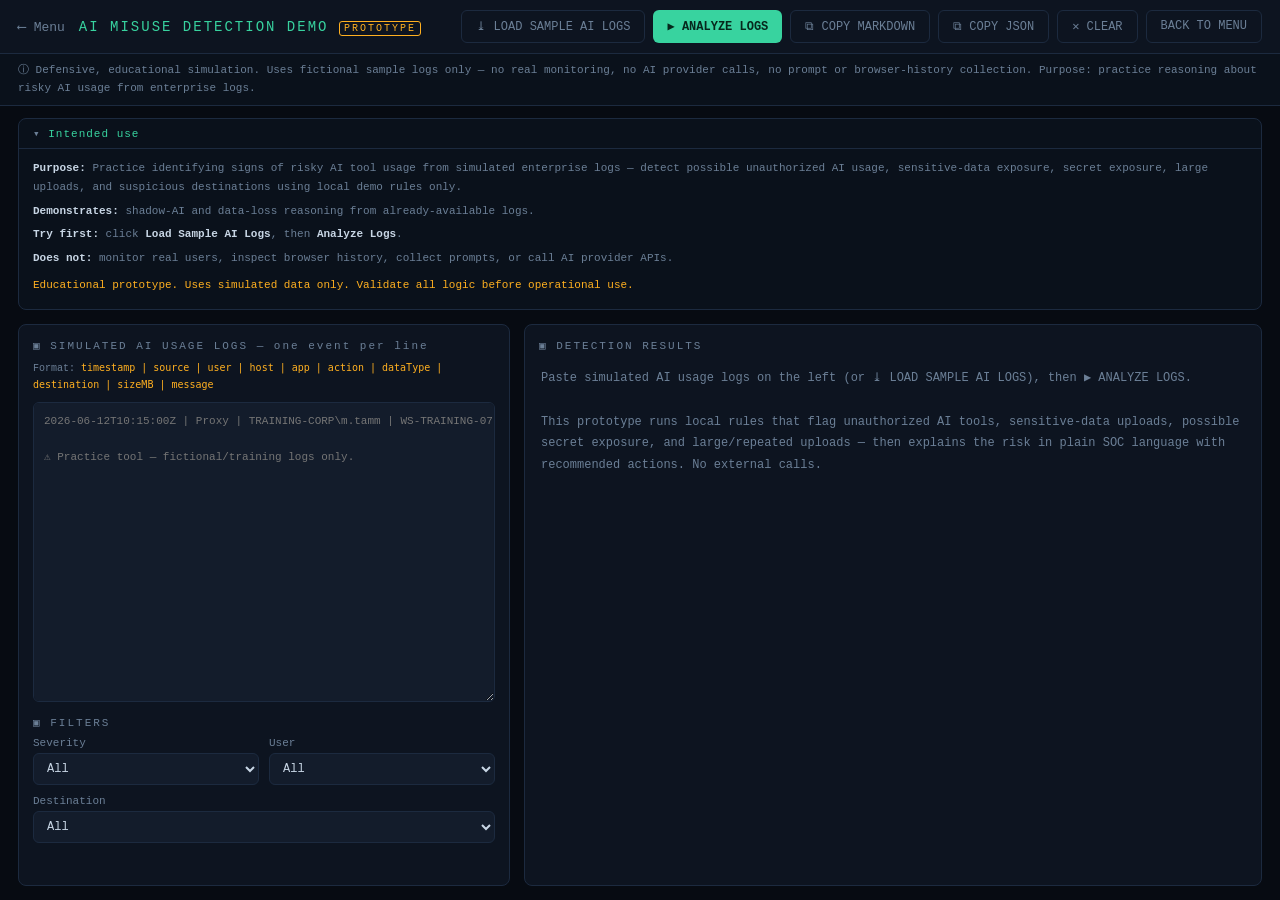
==== ai-misuse-demo.html @ 0e67c0ee "Add intended-use notes to analyst tools Complete analyst tool prototypes and documentation" ====
<!DOCTYPE html>
<html lang="en">
<head>
  <meta charset="UTF-8" />
  <meta name="viewport" content="width=device-width, initial-scale=1.0" />
  <title>AI Misuse Detection Demo — Cyber Defense Lab</title>
  <link rel="stylesheet" href="ai-misuse-demo.css" />
</head>
<body>

  <header class="am-hud">
    <div class="hud-left">
      <a class="hud-back" href="index.html">⟵ Menu</a>
      <span class="hud-title">AI MISUSE DETECTION DEMO <span class="beta">PROTOTYPE</span></span>
    </div>
    <div class="hud-actions">
      <button id="btn-sample" class="btn-act" title="Load fictional training logs">⤓ LOAD SAMPLE AI LOGS</button>
      <button id="btn-analyze" class="btn-act primary">▶ ANALYZE LOGS</button>
      <button id="btn-md" class="btn-act">⧉ COPY MARKDOWN</button>
      <button id="btn-json" class="btn-act">⧉ COPY JSON</button>
      <button id="btn-clear" class="btn-act">✕ CLEAR</button>
      <a class="btn-act" href="index.html">BACK TO MENU</a>
    </div>
  </header>

  <div class="am-banner">
    ⓘ Defensive, educational simulation. Uses fictional sample logs only — no real monitoring, no AI provider calls,
    no prompt or browser-history collection. Purpose: practice reasoning about risky AI usage from enterprise logs.
  </div>

  <details class="use-box" open>
    <summary>Intended use</summary>
    <div class="use-body">
      <p><b>Purpose:</b> Practice identifying signs of risky AI tool usage from simulated enterprise logs — detect possible unauthorized AI usage, sensitive-data exposure, secret exposure, large uploads, and suspicious destinations using local demo rules only.</p>
      <p><b>Demonstrates:</b> shadow-AI and data-loss reasoning from already-available logs.</p>
      <p><b>Try first:</b> click <b>Load Sample AI Logs</b>, then <b>Analyze Logs</b>.</p>
      <p><b>Does not:</b> monitor real users, inspect browser history, collect prompts, or call AI provider APIs.</p>
      <p class="use-disc">Educational prototype. Uses simulated data only. Validate all logic before operational use.</p>
    </div>
  </details>

  <main class="am-main">
    <!-- ── Left: input + controls ────────────────────────────────────── -->
    <section class="input-panel">
      <div class="panel-title">▣ SIMULATED AI USAGE LOGS — one event per line</div>
      <div class="format-hint">
        Format: <code>timestamp | source | user | host | app | action | dataType | destination | sizeMB | message</code>
      </div>
      <textarea id="ai-logs" spellcheck="false"
        placeholder="2026-06-12T10:15:00Z | Proxy | TRAINING-CORP\m.tamm | WS-TRAINING-07 | UnauthorizedAIChat | Upload | customer_data | ai-chat.example | 18 | pasted customer export into unauthorized AI tool&#10;&#10;⚠ Practice tool — fictional/training logs only."></textarea>

      <div class="panel-title filters-title">▣ FILTERS</div>
      <div class="frow2">
        <label>Severity
          <select id="flt-severity"><option value="">All</option><option>Critical</option><option>High</option><option>Medium</option><option>Low</option></select>
        </label>
        <label>User<select id="flt-user"><option value="">All</option></select></label>
      </div>
      <label>Destination<select id="flt-dest"><option value="">All</option></select></label>
    </section>

    <!-- ── Right: detection results ──────────────────────────────────── -->
    <section class="result-panel">
      <div class="panel-title">▣ DETECTION RESULTS</div>
      <div id="am-result" class="am-result">
        <div class="am-empty">
          Paste simulated AI usage logs on the left (or ⤓ LOAD SAMPLE AI LOGS), then ▶ ANALYZE LOGS.<br/><br/>
          This prototype runs local rules that flag unauthorized AI tools, sensitive-data uploads, possible
          secret exposure, and large/repeated uploads — then explains the risk in plain SOC language with
          recommended actions. No external calls.
        </div>
      </div>
    </section>
  </main>

  <script src="ai-misuse-demo.js"></script>
</body>
</html>
---- ai-misuse-demo.css ----
/* ai-misuse-demo.css — standalone styling for the AI Misuse Detection Demo.
   Same dark SOC palette as the rest of the project; separate file, game untouched. */

:root {
  --bg: #070b12;
  --panel: #0d1420;
  --panel-edge: #1c2a3f;
  --text: #c8d6e5;
  --dim: #6b7f96;
  --accent: #38d39f;
  --warn: #ffb020;
  --danger: #ff4d5e;
  --net: #4da3ff;
  --mono: "Consolas", "Courier New", monospace;
}

* { box-sizing: border-box; margin: 0; padding: 0; }

body {
  background: var(--bg);
  color: var(--text);
  font-family: var(--mono);
  min-height: 100vh;
  display: flex;
  flex-direction: column;
}

.hidden { display: none !important; }

/* ── Header bar ────────────────────────────────────────────────────── */
.am-hud {
  display: flex; justify-content: space-between; align-items: center;
  padding: 10px 18px;
  background: var(--panel);
  border-bottom: 1px solid var(--panel-edge);
  gap: 12px; flex-wrap: wrap;
}
.hud-left { display: flex; align-items: center; gap: 14px; }
.hud-back { color: var(--dim); text-decoration: none; font-size: 13px; }
.hud-back:hover { color: var(--text); }
.hud-title { font-size: 14px; letter-spacing: 2px; color: var(--accent); }
.beta { font-size: 10px; color: var(--warn); border: 1px solid var(--warn); padding: 1px 4px; border-radius: 3px; }

.hud-actions { display: flex; gap: 8px; flex-wrap: wrap; }
.btn-act {
  font-family: var(--mono); font-size: 12px;
  padding: 8px 14px; border-radius: 6px; cursor: pointer; text-decoration: none;
  background: transparent; border: 1px solid var(--panel-edge); color: var(--dim);
}
.btn-act:hover { color: var(--text); border-color: var(--dim); }
.btn-act.primary { background: var(--accent); border: none; color: #06281c; font-weight: bold; }
.btn-act.primary:hover { filter: brightness(1.15); }
.btn-act.copied { color: var(--accent); border-color: var(--accent); }

/* defensive-purpose banner */
.am-banner {
  font-size: 11px; color: var(--dim); line-height: 1.6;
  padding: 8px 18px;
  background: #0a111b;
  border-bottom: 1px solid var(--panel-edge);
}

/* ── Two-panel layout ──────────────────────────────────────────────── */
.am-main {
  flex: 1;
  display: grid;
  grid-template-columns: minmax(340px, 2fr) 3fr;
  gap: 14px;
  padding: 14px 18px;
  min-height: 0;
}
.panel-title { font-size: 11px; letter-spacing: 2px; color: var(--dim); margin-bottom: 8px; }
.filters-title { margin-top: 14px; }

.input-panel, .result-panel {
  background: var(--panel);
  border: 1px solid var(--panel-edge);
  border-radius: 8px;
  padding: 14px;
  overflow-y: auto;
  max-height: calc(100vh - 130px);
  display: flex;
  flex-direction: column;
}

/* ── Input side ────────────────────────────────────────────────────── */
.format-hint { font-size: 10px; color: var(--dim); margin-bottom: 8px; line-height: 1.6; }
.format-hint code { color: var(--warn); }

#ai-logs {
  width: 100%;
  min-height: 300px;
  background: #131c2b;
  border: 1px solid var(--panel-edge);
  border-radius: 6px;
  color: var(--text);
  font-family: var(--mono);
  font-size: 11px;
  line-height: 1.6;
  padding: 10px;
  resize: vertical;
  white-space: pre;
}
#ai-logs:focus { outline: none; border-color: var(--accent); }

label { display: block; font-size: 11px; color: var(--dim); margin-bottom: 10px; }
select {
  display: block; width: 100%; margin-top: 4px;
  background: #131c2b; border: 1px solid var(--panel-edge); border-radius: 6px;
  color: var(--text); font-family: var(--mono); font-size: 12px; padding: 7px 9px;
}
select:focus { outline: none; border-color: var(--accent); }
.frow2 { display: grid; grid-template-columns: 1fr 1fr; gap: 10px; }

/* ── Result side ───────────────────────────────────────────────────── */
.am-result { display: flex; flex-direction: column; gap: 14px; }
.am-empty { color: var(--dim); font-size: 12px; line-height: 1.8; padding: 8px 2px; }

.am-section { border: 1px solid var(--panel-edge); border-radius: 8px; padding: 12px 14px; }
.am-section h3 { font-size: 11px; letter-spacing: 2px; color: var(--dim); margin-bottom: 10px; font-weight: normal; }

/* verdict banner */
.verdict-banner {
  display: flex; flex-wrap: wrap; align-items: center; gap: 10px 22px;
  border-radius: 8px; padding: 14px 16px; border: 1px solid var(--panel-edge);
}
.verdict-banner.sev-Low      { border-left: 4px solid var(--net); }
.verdict-banner.sev-Medium   { border-left: 4px solid var(--warn); }
.verdict-banner.sev-High     { border-left: 4px solid var(--danger); }
.verdict-banner.sev-Critical { border-left: 4px solid var(--danger); box-shadow: inset 0 0 12px rgba(255,77,94,.18); }
.vb-item { display: flex; flex-direction: column; gap: 2px; }
.vb-label { font-size: 10px; letter-spacing: 1px; color: var(--dim); }
.vb-value { font-size: 16px; color: var(--text); letter-spacing: 1px; }
.vb-value.sev-Low { color: var(--net); }
.vb-value.sev-Medium { color: var(--warn); }
.vb-value.sev-High, .vb-value.sev-Critical { color: var(--danger); }

/* key/value + bullets */
.kv { display: grid; grid-template-columns: 170px 1fr; gap: 4px 12px; font-size: 12px; }
.kv dt { color: var(--dim); }
.kv dd { color: var(--text); word-break: break-word; }
.bullets { list-style: none; font-size: 12px; line-height: 1.8; }
.bullets li::before { content: "• "; color: var(--dim); }

.parse-error { color: var(--danger); }

/* chips for data types / destinations */
.chips { display: flex; flex-wrap: wrap; gap: 6px; margin-top: 6px; }
.chip { font-size: 11px; padding: 3px 9px; border-radius: 12px; border: 1px solid var(--panel-edge); color: var(--dim); }
.chip.bad { color: var(--danger); border-color: var(--danger); background: rgba(255,77,94,.10); }

/* evidence table */
.ev-tbl { width: 100%; border-collapse: collapse; font-size: 11px; }
.ev-tbl th, .ev-tbl td { text-align: left; padding: 5px 7px; border-bottom: 1px solid var(--panel-edge); vertical-align: top; }
.ev-tbl th { color: var(--dim); font-weight: normal; letter-spacing: 1px; }
.ev-tbl tr.sev-High td, .ev-tbl tr.sev-Critical td { background: rgba(255,77,94,.07); }
.ev-tbl td.sev { letter-spacing: 1px; }
.ev-tbl tr.sev-High td.sev, .ev-tbl tr.sev-Critical td.sev { color: var(--danger); }
.ev-tbl tr.sev-Medium td.sev { color: var(--warn); }
.ev-tbl tr.sev-Low td.sev { color: var(--net); }
.ev-tbl mark { background: rgba(255,176,32,.22); color: var(--warn); padding: 0 2px; border-radius: 2px; }
.ev-empty { color: var(--dim); font-size: 12px; padding: 6px 2px; }

@media (max-width: 900px) {
  .am-main { grid-template-columns: 1fr; }
  .input-panel, .result-panel { max-height: none; }
  .kv { grid-template-columns: 130px 1fr; }
}
/* ── Intended-use box (shared doc polish) ──────────────────────────── */
.use-box { margin: 12px 18px 0; background: #0a111b; border: 1px solid var(--panel-edge); border-radius: 8px; font-size: 11px; }
.use-box > summary { cursor: pointer; padding: 8px 14px; color: var(--accent); letter-spacing: 1px; list-style: none; }
.use-box > summary::-webkit-details-marker { display: none; }
.use-box > summary::before { content: "▸ "; color: var(--dim); }
.use-box[open] > summary::before { content: "▾ "; }
.use-box[open] > summary { border-bottom: 1px solid var(--panel-edge); }
.use-box .use-body { padding: 10px 14px; color: var(--dim); line-height: 1.7; }
.use-box .use-body b { color: var(--text); }
.use-box .use-body p { margin-bottom: 5px; }
.use-box .use-disc { color: var(--warn); margin-top: 8px; margin-bottom: 0; }
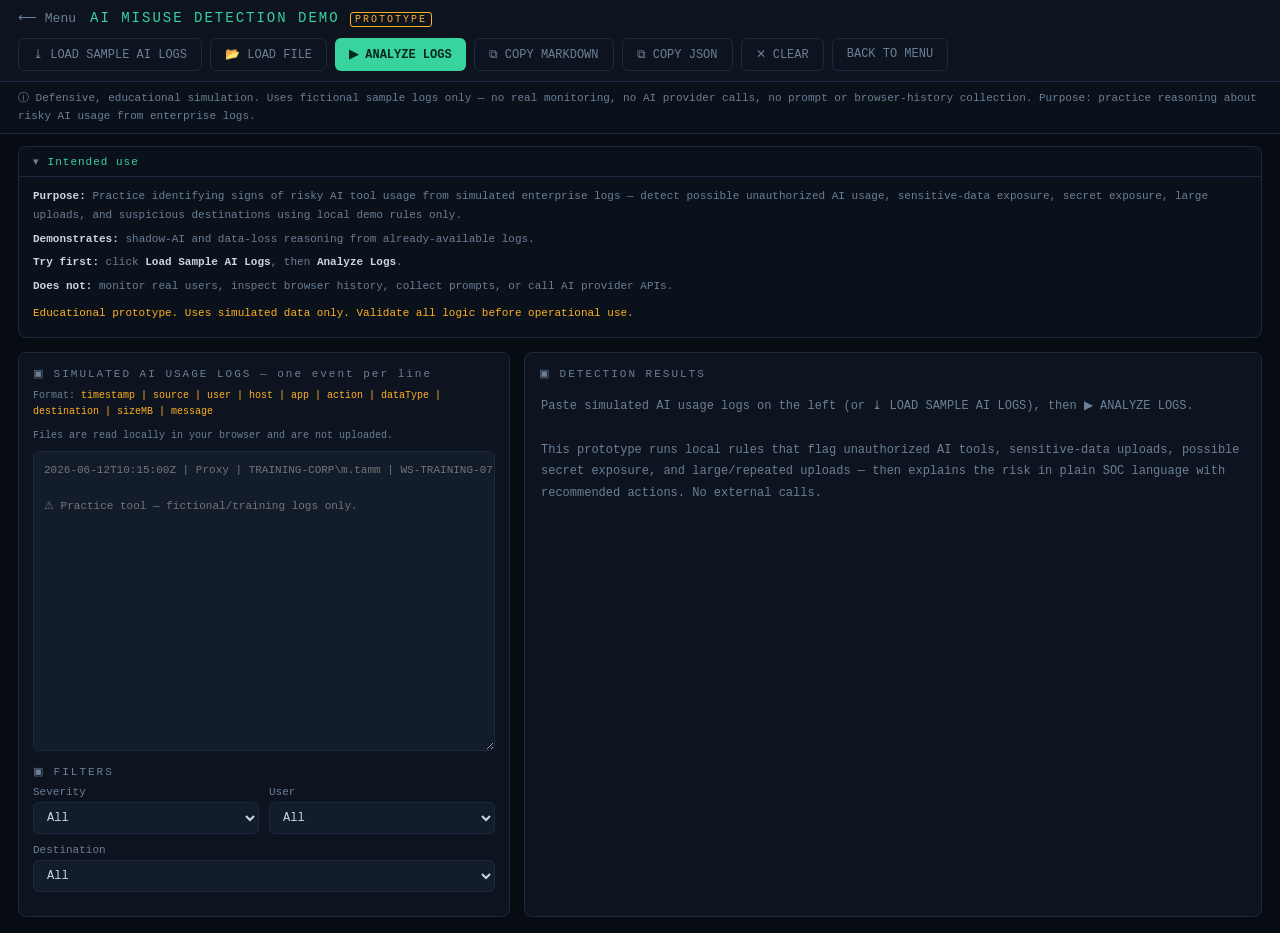
==== commit 547d8de2: "Add Analyst Companion panel and improve local file limits Added Phase 1 of the Analyst Companion sys" ====
--- a/ai-misuse-demo.html
+++ b/ai-misuse-demo.html
@@ -15,6 +15,8 @@
     </div>
     <div class="hud-actions">
       <button id="btn-sample" class="btn-act" title="Load fictional training logs">⤓ LOAD SAMPLE AI LOGS</button>
+      <button id="btn-file" class="btn-act" title="Read a local .txt/.log/.csv file">📂 LOAD FILE</button>
+      <input id="file-input" type="file" accept=".txt,.log,.csv" class="hidden" />
       <button id="btn-analyze" class="btn-act primary">▶ ANALYZE LOGS</button>
       <button id="btn-md" class="btn-act">⧉ COPY MARKDOWN</button>
       <button id="btn-json" class="btn-act">⧉ COPY JSON</button>
@@ -46,6 +48,7 @@
       <div class="format-hint">
         Format: <code>timestamp | source | user | host | app | action | dataType | destination | sizeMB | message</code>
       </div>
+      <div class="file-note">Files are read locally in your browser and are not uploaded. <span id="file-status" class="file-status"></span></div>
       <textarea id="ai-logs" spellcheck="false"
         placeholder="2026-06-12T10:15:00Z | Proxy | TRAINING-CORP\m.tamm | WS-TRAINING-07 | UnauthorizedAIChat | Upload | customer_data | ai-chat.example | 18 | pasted customer export into unauthorized AI tool&#10;&#10;⚠ Practice tool — fictional/training logs only."></textarea>
 
--- a/ai-misuse-demo.css
+++ b/ai-misuse-demo.css
@@ -177,3 +177,8 @@
 .use-box .use-body b { color: var(--text); }
 .use-box .use-body p { margin-bottom: 5px; }
 .use-box .use-disc { color: var(--warn); margin-top: 8px; margin-bottom: 0; }
+/* ── Local file-load note/status (browser-side only) ───────────────── */
+.file-note { font-size: 10px; color: var(--dim); margin-bottom: 8px; line-height: 1.5; }
+.file-status { display: inline; }
+.file-status.ok { color: var(--accent); }
+.file-status.warn { color: var(--warn); }
